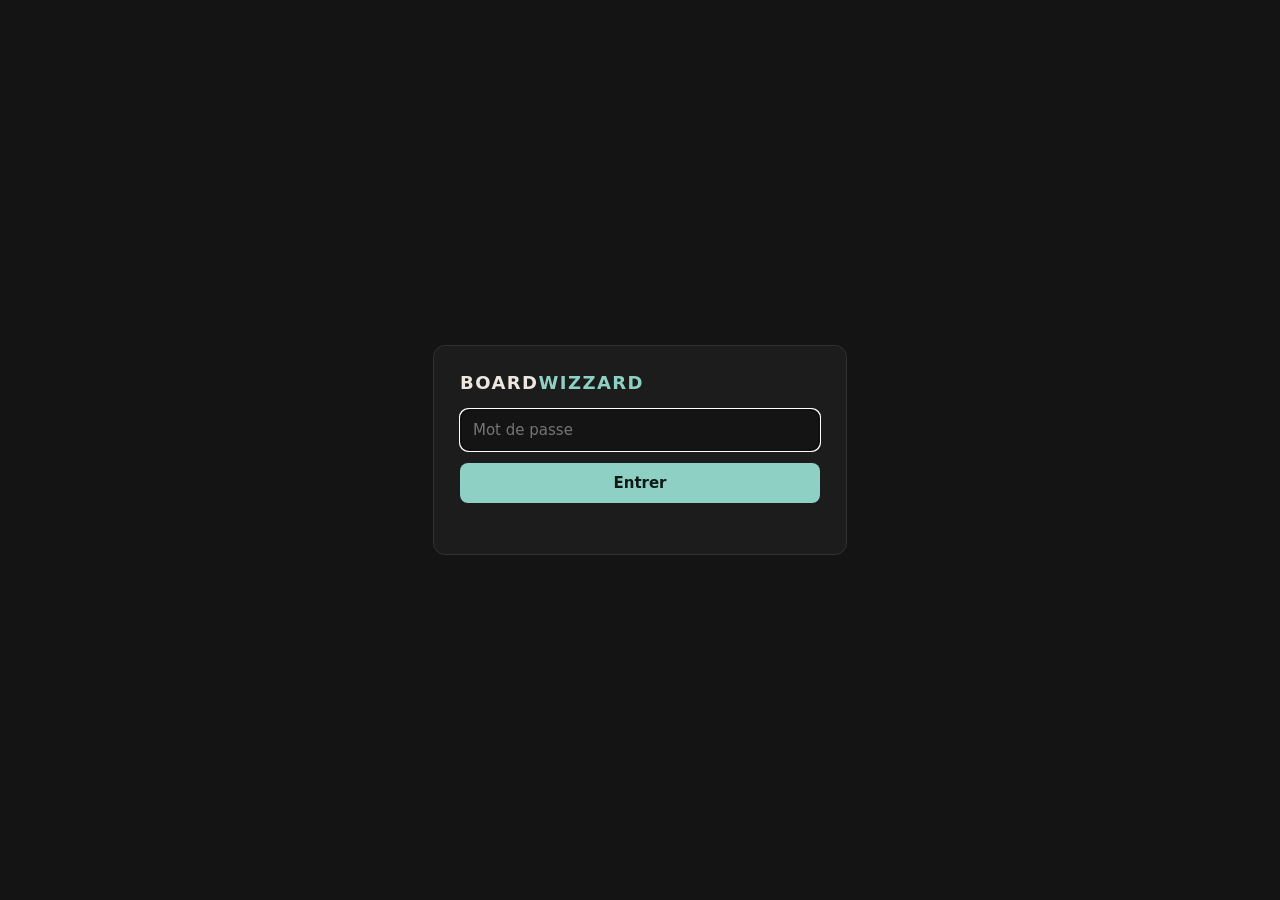
==== app/web/login.html @ c34b6399 "Board Wizzard : éditeur de cases, banque en orbite, rendus ComfyUI et fal Storyboards par décalcoman" ====
<!doctype html>
<html lang="fr">
<head>
<meta charset="utf-8">
<meta name="viewport" content="width=device-width, initial-scale=1">
<title>Board Wizzard · connexion</title>
<style>
body { margin: 0; min-height: 100vh; display: grid; place-items: center; background: #141414; color: #ece8e1; font: 15px system-ui, "Segoe UI", sans-serif; }
form { width: min(360px, 90vw); background: #1c1c1c; border: 1px solid #313131; border-radius: 12px; padding: 26px; }
h1 { margin: 0 0 16px; font-size: 18px; letter-spacing: .08em; } h1 b { color: #8fd0c4; }
input, button { width: 100%; box-sizing: border-box; padding: 11px 12px; border-radius: 8px; font: inherit; }
input { background: #141414; color: inherit; border: 1px solid #3a3a3a; }
button { margin-top: 12px; background: #8fd0c4; color: #0e1b19; border: 0; font-weight: 600; cursor: pointer; }
p { color: #f07a5d; min-height: 1.2em; margin: 10px 0 0; font-size: 13px; }
</style>
</head>
<body>
<form id="f"><h1>BOARD<b>WIZZARD</b></h1>
<input id="pw" type="password" placeholder="Mot de passe" autofocus required>
<button>Entrer</button><p id="msg"></p></form>
<script>
document.getElementById("f").addEventListener("submit", async (e) => {
  e.preventDefault();
  const r = await fetch("/api/login", { method: "POST", headers: { "Content-Type": "application/json" },
                                        body: JSON.stringify({ password: document.getElementById("pw").value }) });
  if (r.ok) location.href = "/"; else document.getElementById("msg").textContent = "Mot de passe refusé.";
});
</script>
</body>
</html>
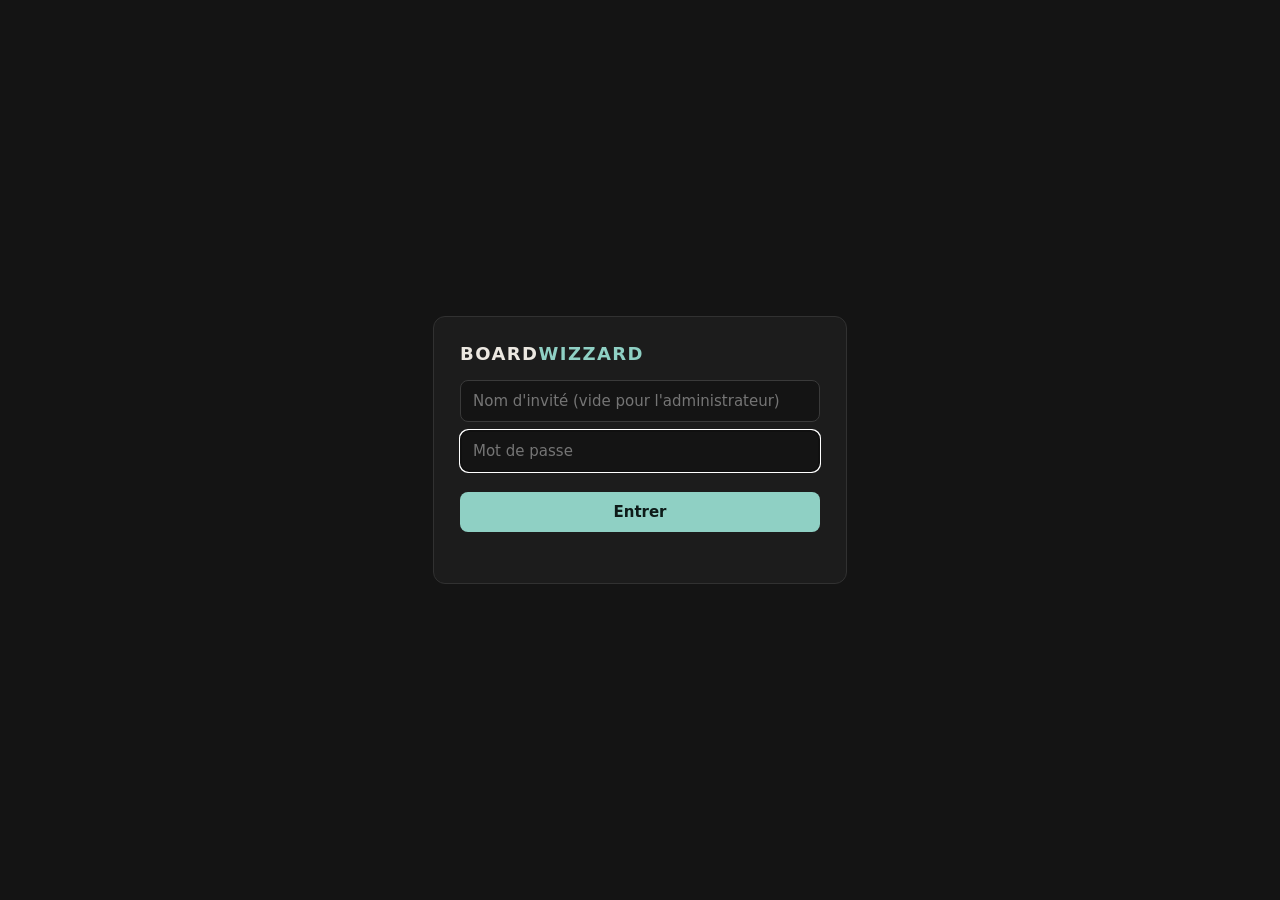
==== commit 2862a341: "Comptes invités (normal et VIP), réglages plus robustes - app/accounts.py : invités créés par l'admi" ====
--- a/app/web/login.html
+++ b/app/web/login.html
@@ -9,21 +9,25 @@
 form { width: min(360px, 90vw); background: #1c1c1c; border: 1px solid #313131; border-radius: 12px; padding: 26px; }
 h1 { margin: 0 0 16px; font-size: 18px; letter-spacing: .08em; } h1 b { color: #8fd0c4; }
 input, button { width: 100%; box-sizing: border-box; padding: 11px 12px; border-radius: 8px; font: inherit; }
-input { background: #141414; color: inherit; border: 1px solid #3a3a3a; }
+input { margin-bottom: 8px; background: #141414; color: inherit; border: 1px solid #3a3a3a; }
 button { margin-top: 12px; background: #8fd0c4; color: #0e1b19; border: 0; font-weight: 600; cursor: pointer; }
 p { color: #f07a5d; min-height: 1.2em; margin: 10px 0 0; font-size: 13px; }
 </style>
 </head>
 <body>
 <form id="f"><h1>BOARD<b>WIZZARD</b></h1>
-<input id="pw" type="password" placeholder="Mot de passe" autofocus required>
+<input id="nm" type="text" placeholder="Nom d'invité (vide pour l'administrateur)" autocomplete="username" autocapitalize="none" spellcheck="false">
+<input id="pw" type="password" placeholder="Mot de passe" autocomplete="current-password" autofocus required>
 <button>Entrer</button><p id="msg"></p></form>
 <script>
 document.getElementById("f").addEventListener("submit", async (e) => {
   e.preventDefault();
   const r = await fetch("/api/login", { method: "POST", headers: { "Content-Type": "application/json" },
-                                        body: JSON.stringify({ password: document.getElementById("pw").value }) });
-  if (r.ok) location.href = "/"; else document.getElementById("msg").textContent = "Mot de passe refusé.";
+                                        body: JSON.stringify({ name: document.getElementById("nm").value, password: document.getElementById("pw").value }) });
+  if (r.ok) { location.href = "/"; return; }
+  let t = "Nom ou mot de passe refusé.";
+  try { const j = await r.json(); if (r.status === 429 && j.error) t = j.error; } catch (err) { /* message par defaut */ }
+  document.getElementById("msg").textContent = t;
 });
 </script>
 </body>
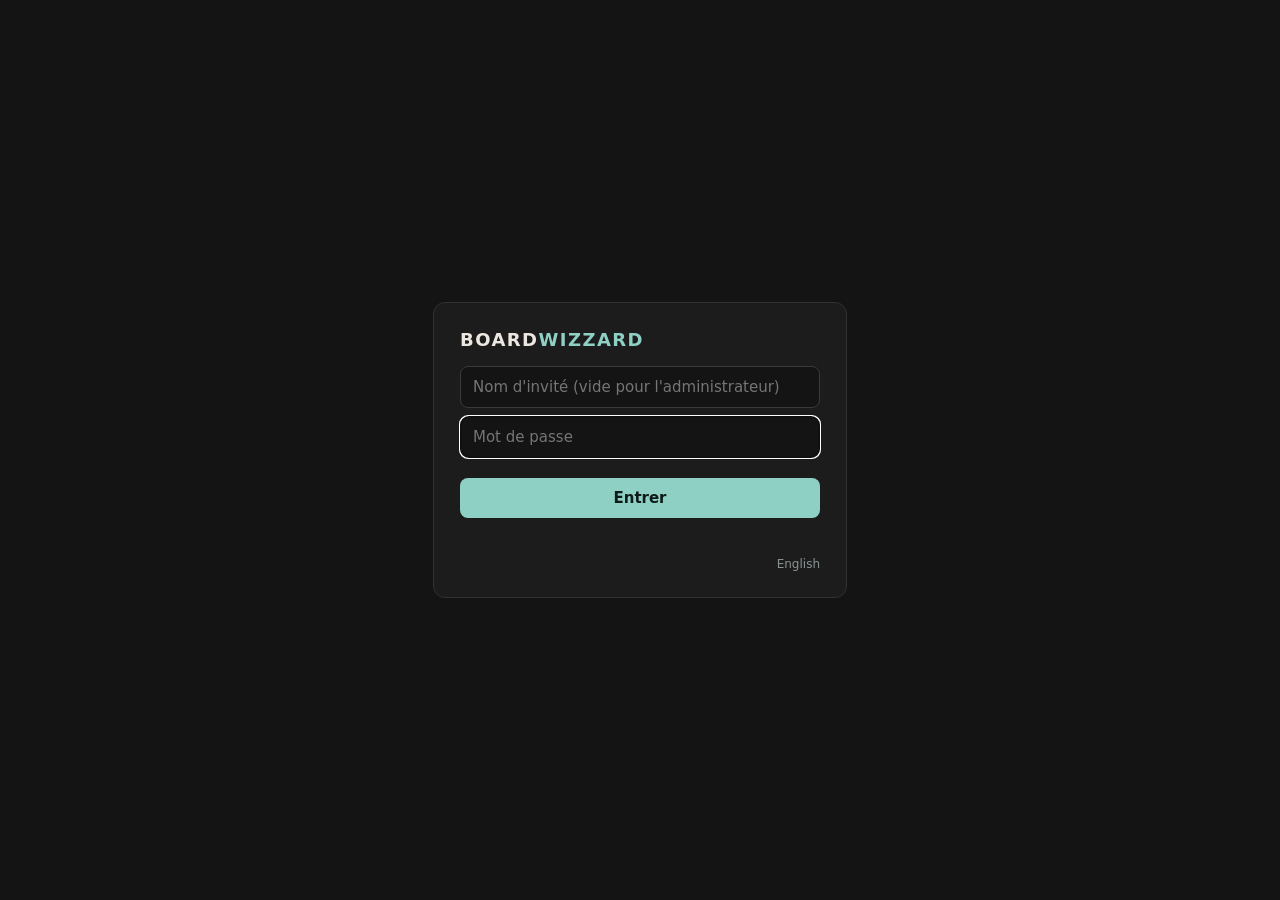
==== commit 5f223a6e: "Version anglaise : bouton FR / EN, textes passés par tt() / tr(), dictionnaire en.json - app/web/js/" ====
--- a/app/web/login.html
+++ b/app/web/login.html
@@ -12,14 +12,30 @@
 input { margin-bottom: 8px; background: #141414; color: inherit; border: 1px solid #3a3a3a; }
 button { margin-top: 12px; background: #8fd0c4; color: #0e1b19; border: 0; font-weight: 600; cursor: pointer; }
 p { color: #f07a5d; min-height: 1.2em; margin: 10px 0 0; font-size: 13px; }
+a.lang { display: block; margin-top: 14px; text-align: right; color: #8b9392; font-size: 12px; text-decoration: none; cursor: pointer; }
 </style>
 </head>
 <body>
 <form id="f"><h1>BOARD<b>WIZZARD</b></h1>
 <input id="nm" type="text" placeholder="Nom d'invité (vide pour l'administrateur)" autocomplete="username" autocapitalize="none" spellcheck="false">
 <input id="pw" type="password" placeholder="Mot de passe" autocomplete="current-password" autofocus required>
-<button>Entrer</button><p id="msg"></p></form>
+<button id="go">Entrer</button><p id="msg"></p><a class="lang" id="lang"></a></form>
 <script>
+// langue choisie dans l'application (bouton FR / EN du haut), gardee dans ce navigateur
+const EN = {"Board Wizzard · connexion": "Board Wizzard · login", "Nom d'invité (vide pour l'administrateur)": "Guest name (empty for the administrator)",
+  "Mot de passe": "Password", "Entrer": "Enter", "Nom ou mot de passe refusé.": "Name or password refused.",
+  "trop d'essais : réessayer dans %d s": "too many attempts: try again in %d s"};
+const LANG = localStorage.getItem("bw.lang") === "en" ? "en" : "fr";
+const T = (s) => (LANG === "en" && EN[s]) || s;
+const say = (s) => { if (LANG !== "en") return s; const m = /^trop d'essais : réessayer dans (\d+) s$/.exec(s); return m ? EN["trop d'essais : réessayer dans %d s"].replace("%d", m[1]) : T(s); };
+if (LANG === "en") {
+  document.documentElement.lang = "en"; document.title = T(document.title);
+  for (const id of ["nm", "pw"]) { const el = document.getElementById(id); el.placeholder = T(el.placeholder); }
+  document.getElementById("go").textContent = T("Entrer");
+}
+const sw = document.getElementById("lang");
+sw.textContent = LANG === "en" ? "Français" : "English";
+sw.addEventListener("click", () => { localStorage.setItem("bw.lang", LANG === "en" ? "fr" : "en"); location.reload(); });
 document.getElementById("f").addEventListener("submit", async (e) => {
   e.preventDefault();
   const r = await fetch("/api/login", { method: "POST", headers: { "Content-Type": "application/json" },
@@ -27,7 +43,7 @@
   if (r.ok) { location.href = "/"; return; }
   let t = "Nom ou mot de passe refusé.";
   try { const j = await r.json(); if (r.status === 429 && j.error) t = j.error; } catch (err) { /* message par defaut */ }
-  document.getElementById("msg").textContent = t;
+  document.getElementById("msg").textContent = say(t);
 });
 </script>
 </body>
